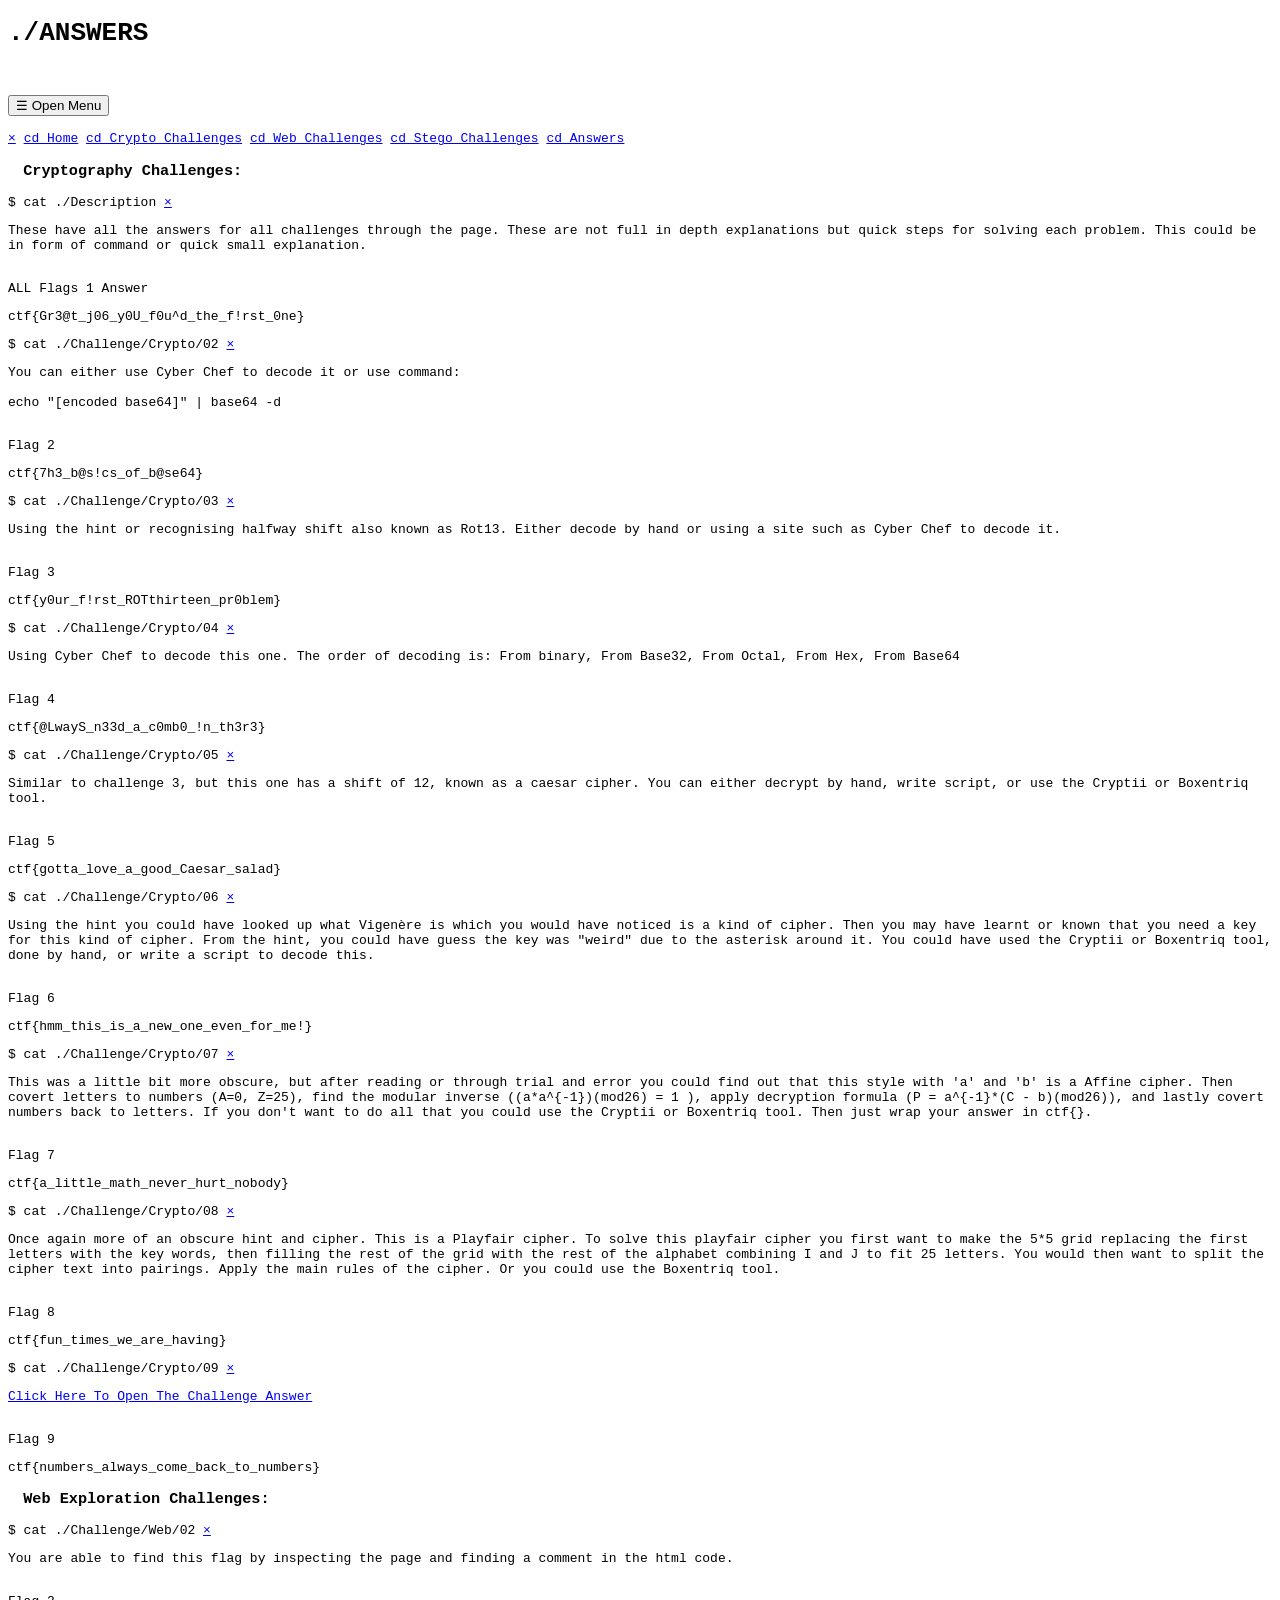
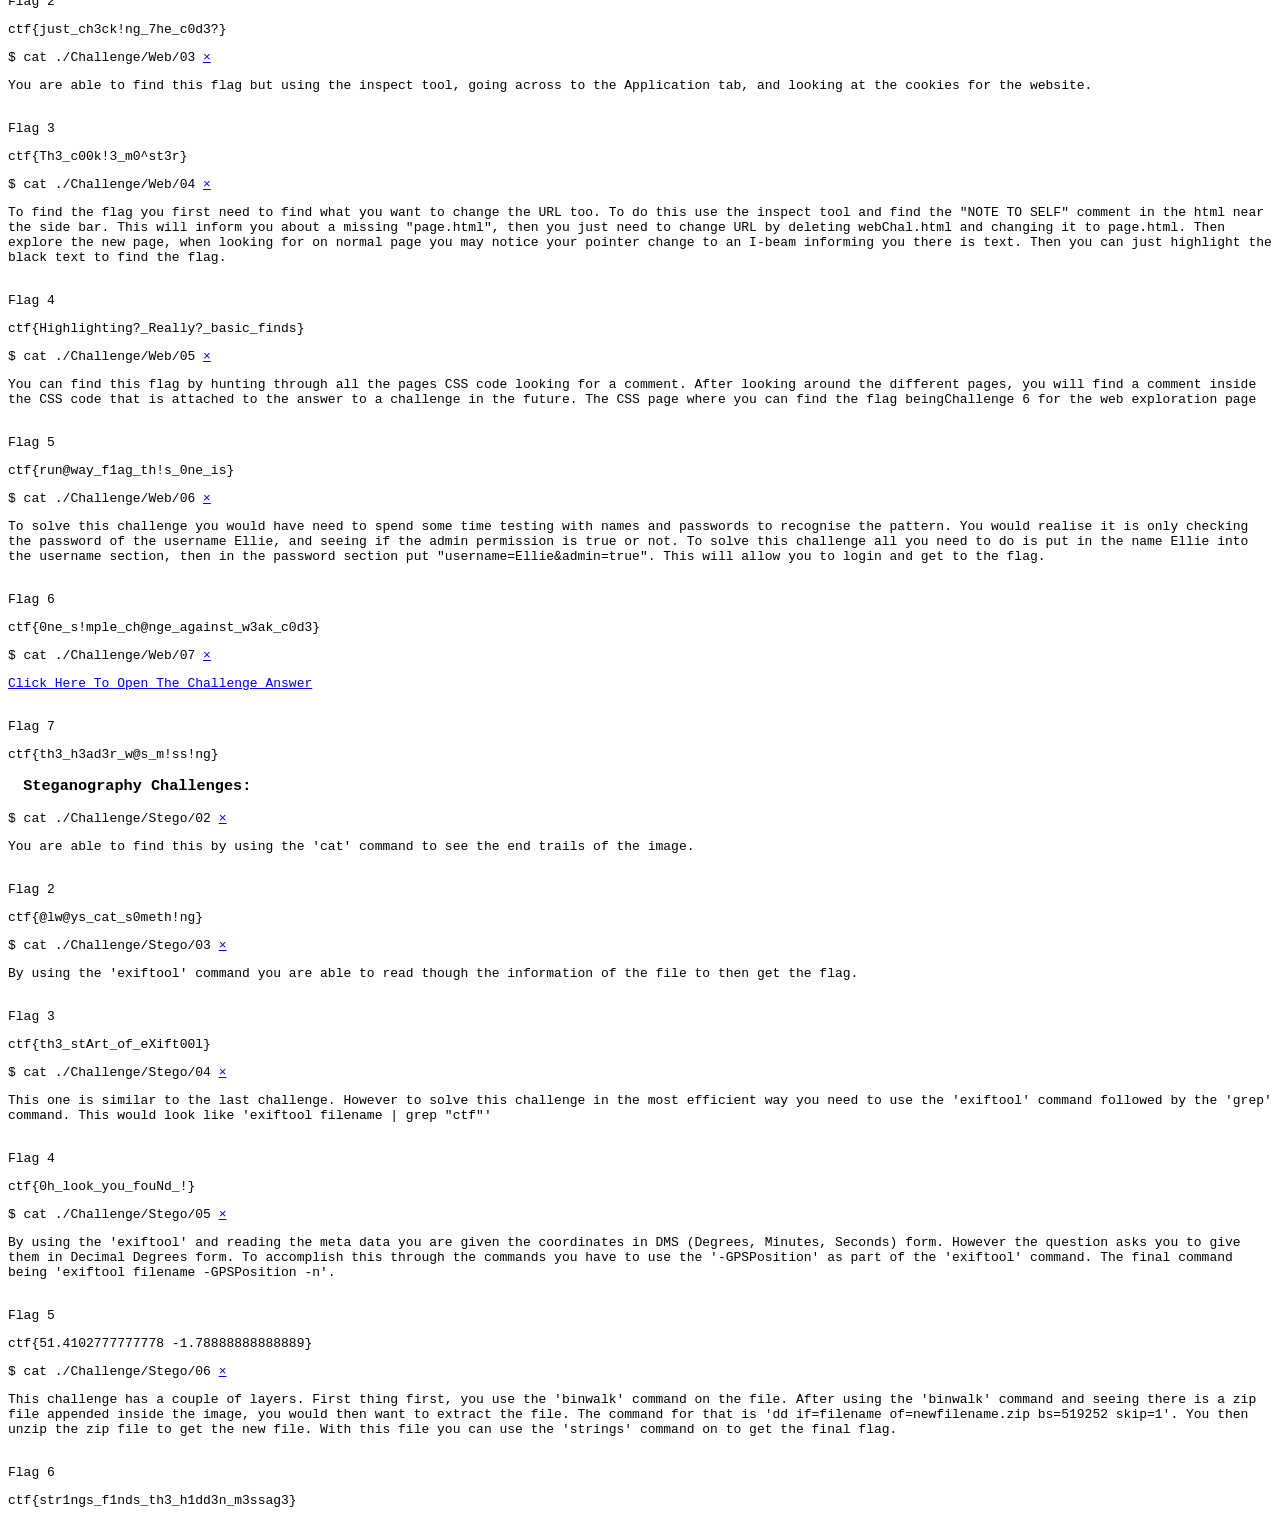
==== answers.html @ b416fdd0 "Made new rerepository for this since I wanted to leave the other code as is and start fresh for the " ====
<code>
<!doctype html>
<html lang="en">


<head>
<title>Answers</title>
<link rel="stylesheet" href="styles/style4.css">
<script src="allJS/progress.js"></script>
<script src="allJS/crypchal.js" defer></script>

<meta name="view-transition" content="same-origin">

</head>

<header>
<div class = "typewriter-container">
<h1 style="padding-top: 10px;" class="typewriter-text">./ANSWERS</h1>
</div><br><br>
<button id="menu-btn" class="menu-btn">&#9776; Open Menu</button>

<br><br>
<nav id="sidebar" class="sidebar">
<div class="sidebar-links">
<a href="javascript:void(0)" class="closebtn" id="close-btn">&times;</a>
<a href="index.html">cd Home</a>
<a href="crypChal.html"> cd Crypto_Challenges</a>
<a href="webChal.html"> cd Web_Challenges</a>
<a href="picChal.html"> cd Stego_Challenges</a>
<a href="answers.html">cd Answers</a>
</div>


</header>


<body>
    <h3>&emsp;Cryptography Challenges:</h3>
<dev>
<div class="container">
    <div class="tester" onclick="toggleOn(this, event)">
        <span class="Preview">$ cat ./Description</span>
        <a href="#" onclick="toggleOff(this, event); return false" class="close-btn">&times;</a>
        <p class="inner">
            These have all the answers for all challenges through the page. These are not
            full in depth explanations but quick steps for solving each problem.
            This could be in form of command or quick small explanation. 
        </p>
        <br>
        <div class="tester2" onclick="toggleOn2(this, event)">
            <span class="Preview">ALL Flags 1 Answer</span>
                <p class="inner-hint">ctf{Gr3@t_j06_y0U_f0u^d_the_f!rst_0ne}</p>
        </div>
    </div>


   


    <div class="tester" onclick= "toggleOn(this, event)" >
        <span class="Preview">$ cat ./Challenge/Crypto/02</span>
        <a href="#" onclick="toggleOff(this, event); return false" class="close-btn2">&times;</a>
        <p class="inner">You can either use Cyber Chef to decode it or use command: <br><br>
            echo "[encoded base64]" | base64 -d
        </p>
        <br>
            <div class="tester2" onclick="toggleOn2(this, event)">
                    <span class="Preview">Flag 2</span>
                    <p class="inner-hint">ctf{7h3_b@s!cs_of_b@se64}</p>
            </div>

    </div>

    


    <div class="tester" onclick="toggleOn(this, event)">
        <span class="Preview">$ cat ./Challenge/Crypto/03</span>
        <a href="#" onclick="toggleOff(this, event); return false" class="close-btn2">&times;</a>
        <p class="inner">Using the hint or recognising halfway shift also known as Rot13. Either decode by hand
            or using a site such as Cyber Chef to decode it. 
        </p>
        <br>
            <div class="tester2" onclick="toggleOn2(this, event)">
                    <span class="Preview">Flag 3</span>
                    <p class="inner-hint">ctf{y0ur_f!rst_ROTthirteen_pr0blem}</p>
            </div>
    </div>
    
    <div class="tester" onclick="toggleOn(this, event)">
        <span class="Preview">$ cat ./Challenge/Crypto/04</span>
        <a href="#" onclick="toggleOff(this, event); return false" class="close-btn2">&times;</a>
        <p class="inner">Using Cyber Chef to decode this one. The order of decoding is: 
            From binary, From Base32, From Octal, From Hex, From Base64 </p>
        <br>
            <div class="tester2" onclick="toggleOn2(this, event)">
                    <span class="Preview">Flag 4</span>
                    <p class="inner-hint">ctf{@LwayS_n33d_a_c0mb0_!n_th3r3}</p>
            </div>
    </div>

    <div class="tester" onclick="toggleOn(this, event)">
        <span class="Preview">$ cat ./Challenge/Crypto/05</span>
        <a href="#" onclick="toggleOff(this, event); return false" class="close-btn2">&times;</a>
        <p class="inner">Similar to challenge 3, but this one has a shift of 12, known as a caesar cipher.
            You can either decrypt by hand, write script, or use the Cryptii or Boxentriq tool. 
        </p>
        <br>
            <div class="tester2" onclick="toggleOn2(this, event)">
                    <span class="Preview">Flag 5</span>
                    <p class="inner-hint">ctf{gotta_love_a_good_Caesar_salad}</p>
            </div>
    </div>


    <div class="tester" onclick="toggleOn(this, event)">
        <span class="Preview">$ cat ./Challenge/Crypto/06</span>
        <a href="#" onclick="toggleOff(this, event); return false" class="close-btn2">&times;</a>
        <p class="inner">Using the hint you could have looked up what Vigenère is which you would have noticed 
            is a kind of cipher. Then you may have learnt or known that you need a key for this kind of cipher.
            From the hint, you could have guess the key was "weird" due to the asterisk around it. You could have 
            used the Cryptii or Boxentriq tool, done by hand, or write a script to decode this.
        </p>
        <br>
            <div class="tester2" onclick="toggleOn2(this, event)">
                    <span class="Preview">Flag 6</span>
                    <p class="inner-hint">ctf{hmm_this_is_a_new_one_even_for_me!}</p>
            </div>
    </div>

    <div class="tester" onclick="toggleOn(this, event)">
        <span class="Preview">$ cat ./Challenge/Crypto/07</span>
        <a href="#" onclick="toggleOff(this, event); return false" class="close-btn2">&times;</a>
        <p class="inner">This was a little bit more obscure, but after reading or through trial and error you could find
            out that this style with 'a' and 'b' is a Affine cipher. Then covert letters to numbers (A=0, Z=25),
            find the modular inverse ((a*a^{-1})(mod26) = 1 ), apply decryption formula (P = a^{-1}*(C - b)(mod26)), and 
            lastly covert numbers back to letters. If you don't want to do all that you could use the Cryptii or Boxentriq tool.
            Then just wrap your answer in ctf{}. 
        </p>
        <br>
            <div class="tester2" onclick="toggleOn2(this, event)">
                    <span class="Preview">Flag 7</span>
                    <p class="inner-hint">ctf{a_little_math_never_hurt_nobody}</p>
            </div>
    </div>

    <div class="tester" onclick="toggleOn(this, event)">
        <span class="Preview">$ cat ./Challenge/Crypto/08</span>
        <a href="#" onclick="toggleOff(this, event); return false" class="close-btn2">&times;</a>
        <p class="inner">Once again more of an obscure hint and cipher. This is a Playfair cipher.
            To solve this playfair cipher you first want to make the 5*5 grid replacing the first letters
            with the key words, then filling the rest of the grid with the rest of the alphabet combining I and J 
            to fit 25 letters. You would then want to split the cipher text into pairings. Apply the main rules of the cipher.
            Or you could use the Boxentriq tool. 
        </p>
        <br>
            <div class="tester2" onclick="toggleOn2(this, event)">
                    <span class="Preview">Flag 8</span>
                    <p class="inner-hint">ctf{fun_times_we_are_having}</p>
            </div>
    </div>


    <div class="tester" onclick="toggleOn(this, event)">
        <span class="Preview">$ cat ./Challenge/Crypto/09</span>
        <a href="#" onclick="toggleOff(this, event); return false" class="close-btn2">&times;</a>
        <p class="inner"><a href="other/Chal9_answer.html" target="_blank">Click Here To Open The Challenge Answer</a> 
        </p>
        <br>
            <div class="tester2" onclick="toggleOn2(this, event)">
                    <span class="Preview">Flag 9</span>
                    <p class="inner-hint">ctf{numbers_always_come_back_to_numbers}</p>
            </div>
    </div>

</div>

<p class="hmm"></p>
<h3>&emsp;Web Exploration Challenges:</h3>
<div class="container">
    <div class="tester" onclick= "toggleOn(this, event)" >
        <span class="Preview">$ cat ./Challenge/Web/02</span>
        <a href="#" onclick="toggleOff(this, event); return false" class="close-btn3">&times;</a>
        <p class="inner">You are able to find this flag by inspecting the page and finding a comment in 
            the html code.
        </p>
        <br>
            <div class="tester2" onclick="toggleOn2(this, event)">
                    <span class="Preview">Flag 2</span>
                    <p class="inner-hint">ctf{just_ch3ck!ng_7he_c0d3?}</p>
            </div>

    </div>
    <div class="tester" onclick="toggleOn(this, event)">
        <span class="Preview">$ cat ./Challenge/Web/03</span>
        <a href="#" onclick="toggleOff(this, event); return false" class="close-btn3">&times;</a>
        <p class="inner">You are able to find this flag but using the inspect tool, going across
            to the Application tab, and looking at the cookies for the website.
        </p>
        <br>
            <div class="tester2" onclick="toggleOn2(this, event)">
                    <span class="Preview">Flag 3</span>
                    <p class="inner-hint">ctf{Th3_c00k!3_m0^st3r}</p>
            </div>
    </div>
    
    <div class="tester" onclick="toggleOn(this, event)">
        <span class="Preview">$ cat ./Challenge/Web/04</span>
        <a href="#" onclick="toggleOff(this, event); return false" class="close-btn3">&times;</a>
        <p class="inner">To find the flag you first need to find what you want to change the URL too.
            To do this use the inspect tool and find the "NOTE TO SELF" comment in the html near the side bar. 
            This will inform you about a missing "page.html", then you just need to change URL by deleting
            webChal.html and changing it to page.html. Then explore the new page, when looking for on normal page
            you may notice your pointer change to an I-beam informing you there is text. Then you can just highlight
            the black text to find the flag. 
        </p>
        <br>
            <div class="tester2" onclick="toggleOn2(this, event)">
                    <span class="Preview">Flag 4</span>
                    <p class="inner-hint">ctf{Highlighting?_Really?_basic_finds}</p>
            </div>
    </div>

    <div class="tester" onclick="toggleOn(this, event)">
        <span class="Preview">$ cat ./Challenge/Web/05</span>
        <a href="#" onclick="toggleOff(this, event); return false" class="close-btn3">&times;</a>
        <p class="inner"> You can find this flag by hunting through all the pages CSS code looking for 
            a comment. After looking around the different pages, you will find a comment inside the 
        CSS code that is attached to the answer to a challenge in the future. The CSS page where you can 
        find the flag beingChallenge 6 for the web exploration page</p>
        <br>
            <div class="tester2" onclick="toggleOn2(this, event)">
                    <span class="Preview">Flag 5</span>
                    <p class="inner-hint">ctf{run@way_f1ag_th!s_0ne_is}</p>
            </div>
    </div>


    <div class="tester" onclick="toggleOn(this, event)">
        <span class="Preview">$ cat ./Challenge/Web/06</span>
        <a href="#" onclick="toggleOff(this, event); return false" class="close-btn3">&times;</a>
        <p class="inner">To solve this challenge you would have need to spend some time testing with names and 
            passwords to recognise the pattern. You would realise it is only checking the password of the username Ellie, and 
            seeing if the admin permission is true or not. To solve this challenge all you need to do is put in the 
            name Ellie into the username section, then in the password section put "username=Ellie&admin=true". This will 
            allow you to login and get to the flag. 
        </p>
        <br>
            <div class="tester2" onclick="toggleOn2(this, event)">
                    <span class="Preview">Flag 6</span>
                    <p class="inner-hint">ctf{0ne_s!mple_ch@nge_against_w3ak_c0d3}</p>
            </div>
    </div>

    <div class="tester" onclick="toggleOn(this, event)">
        <span class="Preview">$ cat ./Challenge/Web/07</span>
        <a href="#" onclick="toggleOff(this, event); return false" class="close-btn3">&times;</a>
        <p class="inner"><a href="other/Chal7_answer.html" target="_blank">Click Here To Open The Challenge Answer</a> 
        </p>
        <br>
            <div class="tester2" onclick="toggleOn2(this, event)">
                    <span class="Preview">Flag 7</span>
                    <p class="inner-hint">ctf{th3_h3ad3r_w@s_m!ss!ng}</p>
            </div>
    </div>


    </div>
</div>







</div>

<p class="hmm"></p>
<h3>&emsp;Steganography Challenges:</h3>
<div class="container">
    <div class="tester" onclick= "toggleOn(this, event)" >
        <span class="Preview">$ cat ./Challenge/Stego/02</span>
        <a href="#" onclick="toggleOff(this, event); return false" class="close-btn4">&times;</a>
        <p class="inner">You are able to find this by using the 'cat' command to see the end trails of the 
            image.
        </p>
        <br>
            <div class="tester2" onclick="toggleOn2(this, event)">
                    <span class="Preview">Flag 2</span>
                    <p class="inner-hint">ctf{@lw@ys_cat_s0meth!ng}</p>
            </div>

    </div>
    <div class="tester" onclick="toggleOn(this, event)">
        <span class="Preview">$ cat ./Challenge/Stego/03</span>
        <a href="#" onclick="toggleOff(this, event); return false" class="close-btn4">&times;</a>
        <p class="inner">By using the 'exiftool' command you are able to read though the information of the file 
            to then get the flag.
        </p>
        <br>
            <div class="tester2" onclick="toggleOn2(this, event)">
                    <span class="Preview">Flag 3</span>
                    <p class="inner-hint">ctf{th3_stArt_of_eXift00l}</p>
            </div>
    </div>
    
    <div class="tester" onclick="toggleOn(this, event)">
        <span class="Preview">$ cat ./Challenge/Stego/04</span>
        <a href="#" onclick="toggleOff(this, event); return false" class="close-btn4">&times;</a>
        <p class="inner">This one is similar to the last challenge. However to solve this challenge in the most
            efficient way you need to use the 'exiftool' command followed by the 'grep' command. This would look like
            'exiftool filename | grep "ctf"'
        </p>
        <br>
            <div class="tester2" onclick="toggleOn2(this, event)">
                    <span class="Preview">Flag 4</span>
                    <p class="inner-hint">ctf{0h_look_you_fouNd_!}</p>
            </div>
    </div>

    <div class="tester" onclick="toggleOn(this, event)">
        <span class="Preview">$ cat ./Challenge/Stego/05</span>
        <a href="#" onclick="toggleOff(this, event); return false" class="close-btn4">&times;</a>
        <p class="inner">By using the 'exiftool' and reading the meta data you are given the coordinates in
        DMS (Degrees, Minutes, Seconds) form. However the question asks you to give them in Decimal Degrees form. 
        To accomplish this through the commands you have to use the '-GPSPosition' as part of the 'exiftool' command.
        The final command being 'exiftool filename -GPSPosition -n'.
</p>
        <br>
            <div class="tester2" onclick="toggleOn2(this, event)">
                    <span class="Preview">Flag 5</span>
                    <p class="inner-hint">ctf{51.4102777777778 -1.78888888888889}</p>
            </div>
    </div>


    <div class="tester" onclick="toggleOn(this, event)">
        <span class="Preview">$ cat ./Challenge/Stego/06</span>
        <a href="#" onclick="toggleOff(this, event); return false" class="close-btn4">&times;</a>
        <p class="inner"> This challenge has a couple of layers. First thing first, you use the
            'binwalk' command on the file. After using the 'binwalk' command and seeing there is a zip file 
            appended inside the image, you would then want to extract the file. The command for that is 
            'dd if=filename of=newfilename.zip bs=519252 skip=1'. You then unzip the zip file to get the new file. 
            With this file you can use the 'strings' command on to get the final flag. 
        </p>
        <br>
            <div class="tester2" onclick="toggleOn2(this, event)">
                    <span class="Preview">Flag 6</span>
                    <p class="inner-hint">ctf{str1ngs_f1nds_th3_h1dd3n_m3ssag3}</p>
            </div>
    </div>

    </div>
</div>

</dev>
</body>

</html>
</code>
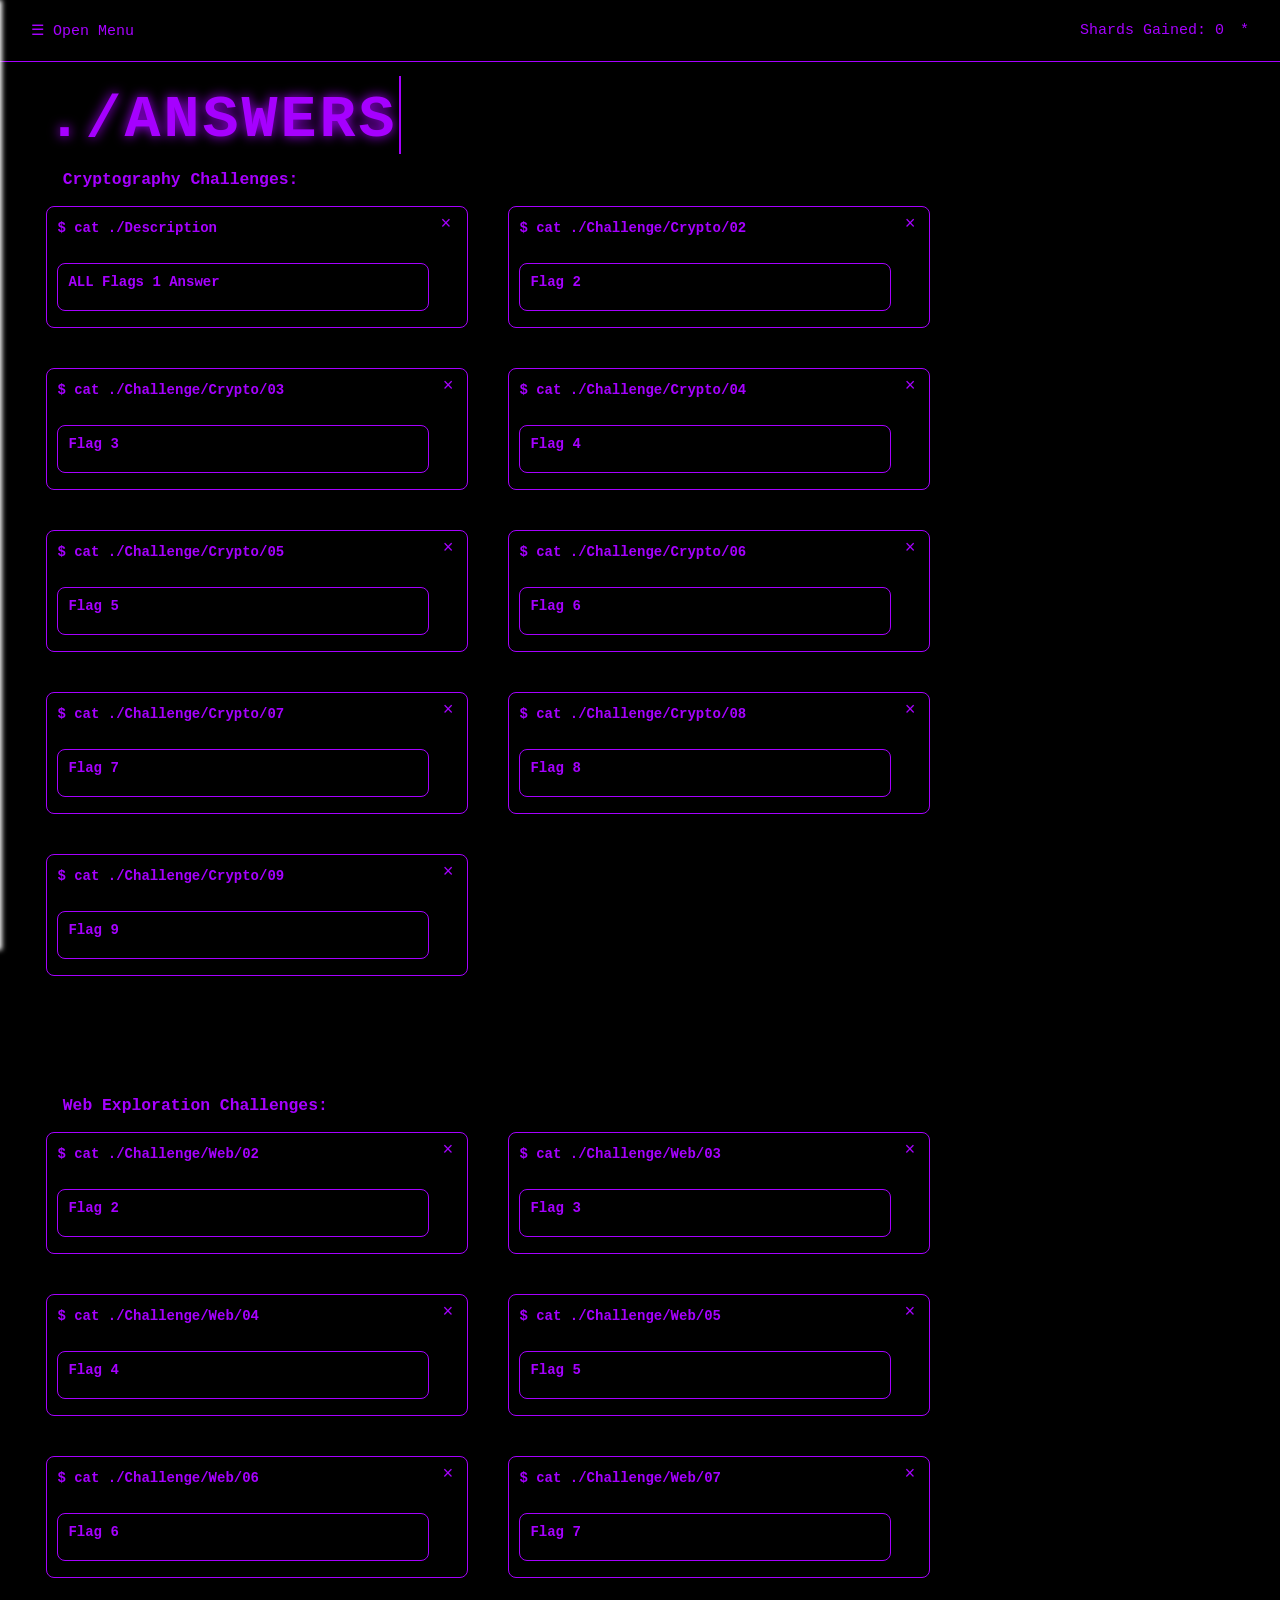
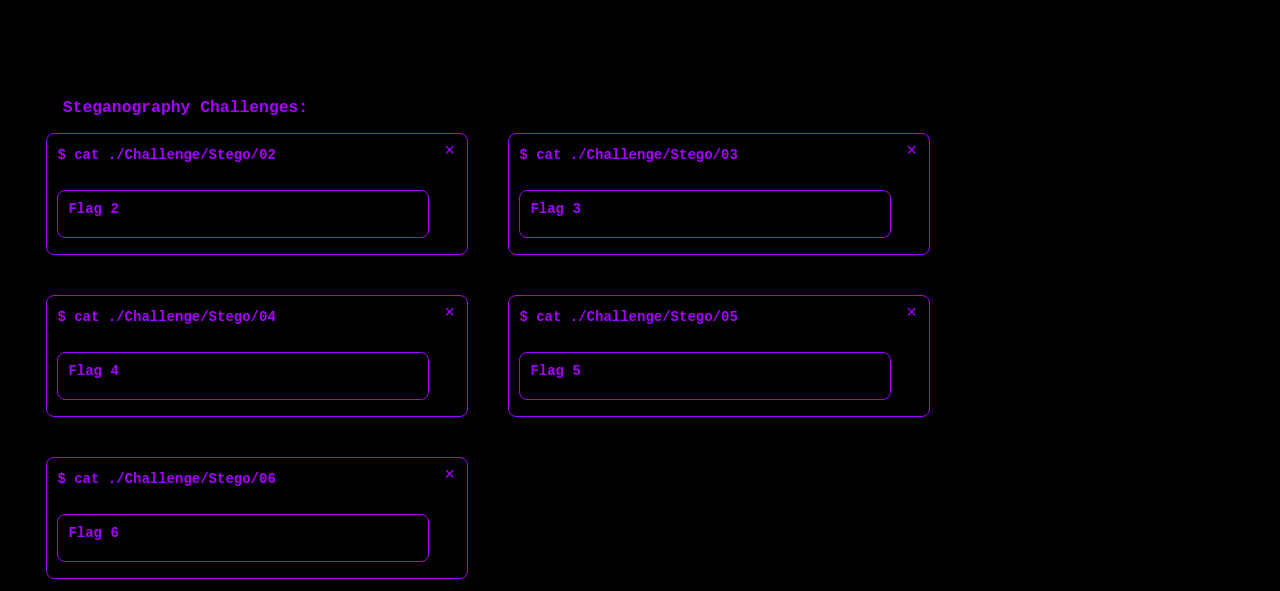
==== commit d00821e1: "... commit since I haven't done one in a while - working on the top bar since the terminal stuff was" ====
--- a/answers.html
+++ b/answers.html
@@ -10,20 +10,15 @@
 <script src="allJS/crypchal.js" defer></script>
 
 <meta name="view-transition" content="same-origin">
-
 </head>
 
 <header>
-<div class = "typewriter-container">
-<h1 style="padding-top: 10px;" class="typewriter-text">./ANSWERS</h1>
-</div><br><br>
-<button id="menu-btn" class="menu-btn">&#9776; Open Menu</button>
 
 <br><br>
 <nav id="sidebar" class="sidebar">
 <div class="sidebar-links">
 <a href="javascript:void(0)" class="closebtn" id="close-btn">&times;</a>
-<a href="index.html">cd Home</a>
+<a href="main.html">cd Home</a>
 <a href="crypChal.html"> cd Crypto_Challenges</a>
 <a href="webChal.html"> cd Web_Challenges</a>
 <a href="picChal.html"> cd Stego_Challenges</a>
@@ -35,6 +30,21 @@
 
 
 <body>
+
+    <div class="topbar">
+        <button id="menu-btn" class="menu-btn">&#9776; Open Menu</button>
+        <div class="pointContainerThing">
+            <!--Ok so gonna add each pic in here but don't have them rn since still trying 
+            to do pixel art ok... first time-->
+            <p>Shards Gained: <span id="pointCounter"></span> <button id="thing-button" class="menu-btn"> * </button></p>
+        </div>
+    </div>
+
+
+    <div class = "typewriter-container">
+        <h1 style="padding-top: 10px;" class="typewriter-text">./ANSWERS</h1>
+    </div>
+
     <h3>&emsp;Cryptography Challenges:</h3>
 <dev>
 <div class="container">
@@ -54,7 +64,7 @@
     </div>
 
 
-   
+
 
 
     <div class="tester" onclick= "toggleOn(this, event)" >
--- a/styles/style4.css
+++ b/styles/style4.css
@@ -0,0 +1,430 @@
+@keyframes fade-in {
+    from {
+        opacity: 0;
+    }
+}
+
+@keyframes fade-out {
+    to {
+        opacity: 0;
+    }
+}
+
+@keyframes typing {
+    from {
+        width: 0;
+    }
+
+    to {
+        width: 100%;
+    }
+}
+
+@keyframes blink-caret {
+
+    0%,
+    100% {
+        border-color: transparent;
+    }
+
+    50% {
+        border-color: #a600ff;
+    }
+}
+
+::view-transition-old(root) {
+    animation: 0.5s ease-out both fade-out;
+}
+
+::view-transition-new(root) {
+    animation: 0.5s ease-in both fade-int;
+}
+
+
+
+.topbar {
+    position:fixed;
+    top: 0px;
+    left: 0px;
+    width: 100%;
+    box-sizing: border-box;
+    display: flex;
+    align-items: center;
+    justify-content: space-between;
+    padding: 0px 24px;
+    font-family: monospace;
+    font-weight: normal;
+    font-size: 15px;
+    background-color: black;
+    border-bottom: 1px solid #a600ff;
+    z-index: 1;
+}
+
+.pointContainerThing{
+    padding: 0;
+}
+
+.menu-btn {
+    padding: 7px 7px;    
+    background-color: #000000;
+    font-family: monospace;
+    color: #a600ff;
+    cursor: pointer;
+    border: none;
+    transition: all 0.3s ease;
+    border-radius: 10px;
+    font-size: large;
+    font-size: 15px;
+}
+
+
+body {
+    background-color: black;
+    font-family: monospace;
+    color: #a600ff;
+    padding-left: 3%;
+    font-size: 14px;
+
+}
+
+header {
+    font-family: monospace;
+    color: #a600ff;
+    font-size: 30px;
+    text-shadow: 0 0 12px #a600ff;
+
+}
+
+.sidebar a {
+    font-family: monospace;
+    color: #a600ff;
+    font-size: 70%;
+    overflow: hidden;
+}
+
+.menu-btn:hover {
+    background-color: #1a1d23;
+    /* background-color: rgba(71, 0, 110, 0.5); */
+}
+
+.sidebar {
+    height: 100%;
+    width: 300px;
+    position: fixed;
+    top: 0;
+    left: -300px;
+    background-color: #000000;
+    padding-top: 50px;
+    z-index: 999;
+    transition: left 0.3s ease-in-out;
+    box-shadow: 2px 0 5px #ffffff;
+    overflow: hidden;
+}
+
+.sidebar.active {
+    left: 0;
+
+    overflow: hidden;
+
+}
+
+.sidebar .close-btn {
+    position: absolute;
+    top: 15px;
+    right: 25px;
+    font-size: 36px;
+    color: #ffffff;
+    text-decoration: none;
+    cursor: pointer;
+    transition: left 0.3s ease-out;
+    overflow: hidden;
+}
+
+.sidebar-links a {
+    padding: 15px 25px;
+    text-decoration: none;
+    font-size: 18px;
+    color: #ffffff;
+    display: block;
+    transition: 0.2s;
+    padding-left: 20px;
+    text-shadow: 2px 0 5px #ffffff;
+}
+
+
+.container {
+    display: flex;
+    flex-wrap: wrap;
+    gap: 40px;
+    align-items: flex-start;
+
+
+}
+
+.tester {
+    flex-direction: column;
+    align-items: center;
+    background-color: rgb(0, 0, 0);
+    border: 1px solid #a600ff;
+    border-radius: 8px;
+    padding: 10px;
+    transition: all 0.3s ease;
+    overflow: visible;
+    cursor: pointer;
+    min-width: 400px;
+    min-height: 100px;
+
+}
+
+.tester .close-btn {
+    text-decoration: none;
+    color: #a600ff;
+    position: relative;
+    font-size: 18px;
+    border: none;
+    top: -3px;
+    left: 215px;
+
+}
+
+
+.tester .close-btn2 {
+    text-decoration: none;
+    color: #a600ff;
+    position: relative;
+    font-size: 18px;
+    border: none;
+    top: -3px;
+    left: 150px;
+}
+
+.tester .close-btn3 {
+    text-decoration: none;
+    color: #a600ff;
+    position: relative;
+    font-size: 18px;
+    border: none;
+    top: -3px;
+    left: 175px;
+}
+
+.tester .close-btn4 {
+    text-decoration: none;
+    color: #a600ff;
+    position: relative;
+    font-size: 18px;
+    border: none;
+    top: -3px;
+    left: 160px;
+}
+
+.tester2 {
+    align-items: center;
+    background-color: rgb(0, 0, 0);
+    border: 1px solid #a600ff;
+    border-radius: 8px;
+    padding: 10px;
+    max-width: 350px;
+    transition: all 0.3s ease;
+    overflow: visible;
+    cursor: pointer;
+    min-width: 350px;
+    text-decoration: none;
+
+}
+
+.inner {
+    width: 390px;
+    box-sizing: border-box;
+    margin: 10px 0 0 0;
+    padding: 0;
+    background-color: black;
+    max-height: 0;
+    opacity: 0;
+    overflow: hidden;
+    transition: all 0.3s ease;
+    text-decoration: none;
+}
+
+.inner a {
+    text-decoration: none;
+    color: #a600ff;
+
+}
+
+.inner-hint {
+    width: 350px;
+    box-sizing: border-box;
+    margin: 10px 0 0 0;
+    padding: 0;
+    background-color: black;
+    min-width: 350px;
+    max-height: 0;
+    opacity: 0;
+    overflow: hidden;
+    transition: all 0.3s ease;
+
+}
+
+
+.tester:hover {
+    background-color: #1a1d23;
+    transform: translateY(-3px);
+
+}
+
+.tester2:hover {
+    background-color: #1a1d23;
+
+}
+
+.tester2.active {
+    background-color: #000000;
+    color: #a600ff;
+}
+
+.tester.active {
+    background-color: #000000;
+    color: #a600ff;
+}
+
+.tester.active .inner {
+    max-height: 300px;
+    opacity: 1;
+    margin: 10px 0;
+    padding: 20px;
+}
+
+.tester2.active>.inner-hint {
+    max-height: 100px;
+    opacity: 1;
+    margin-top: 10px;
+}
+
+
+.Preview {
+    font-weight: 600;
+    color: #a600ff;
+
+}
+
+
+
+
+
+
+
+.thing {
+    font-size: large;
+
+}
+
+.flagTextBox {
+
+    background-color: #000000;
+    font-family: monospace;
+    color: #a600ff;
+    border: #1d1d1d;
+    transition: all 0.3ms ease;
+    width: 400px;
+    padding: 12px 16px;
+    font-size: medium;
+
+}
+
+.flagTextBox:focus {
+    border: #000000;
+    outline: none;
+    box-shadow: 0 0 12px rgb(42, 41, 41);
+    width: 500px;
+
+}
+
+p {
+    color: #a600ff;
+    font-family: monospace;
+}
+
+
+
+
+.flagChecklist {
+    list-style: none;
+    padding: 0;
+    display: flex;
+    flex-wrap: wrap;
+    gap: 15px;
+
+}
+
+.flagChecklist li {
+    width: calc(33.333% - 10px);
+    box-sizing: border-box;
+}
+
+#flagChecklist input[type="checkbox"] {
+    appearance: none;
+    width: 18px;
+    height: 18px;
+    border: 1px solid #a600ff;
+    background-color: black;
+    cursor: pointer;
+    vertical-align: middle;
+    margin-right: 8px;
+    z-index: 1 !important;
+    font-size: large;
+}
+
+#flagChecklist input[type="checkbox"]:checked {
+    background-color: #a600ff;
+    position: relative;
+    z-index: 1 !important;
+}
+
+#flagChecklist input[type="checkbox"]:checked::after {
+    content: "✔";
+    color: black;
+    font-size: 14px;
+    font-weight: bold;
+    position: absolute;
+    left: 3px;
+    top: -1px;
+    z-index: 1 !important;
+}
+
+#flagChecklist input[type="checkbox"]:checked {
+    background-color: #a600ff;
+    box-shadow: 0 0 8px #a600ff;
+    position: relative;
+    z-index: 1 !important;
+}
+
+.hmm {
+    padding-top: 50px;
+    padding-bottom: 40px;
+    padding-left: 550px;
+    padding-right: 550px;
+}
+
+.typewriter-container {
+    display: inline-block;
+}
+
+.typewriter-text {
+    font-family: monospace;
+    color: #a600ff;
+    font-size: 60px !important;
+    text-shadow: 0 0 12px #a600ff;
+
+    display: inline-block;
+    overflow: hidden;
+    white-space: nowrap;
+
+    border-right: 2px solid #a600ff;
+    margin: 0 auto;
+    letter-spacing: .05em;
+
+    animation:
+        typing 2s steps(18, end) forwards,
+        blink-caret .75s step-end infinite;
+}
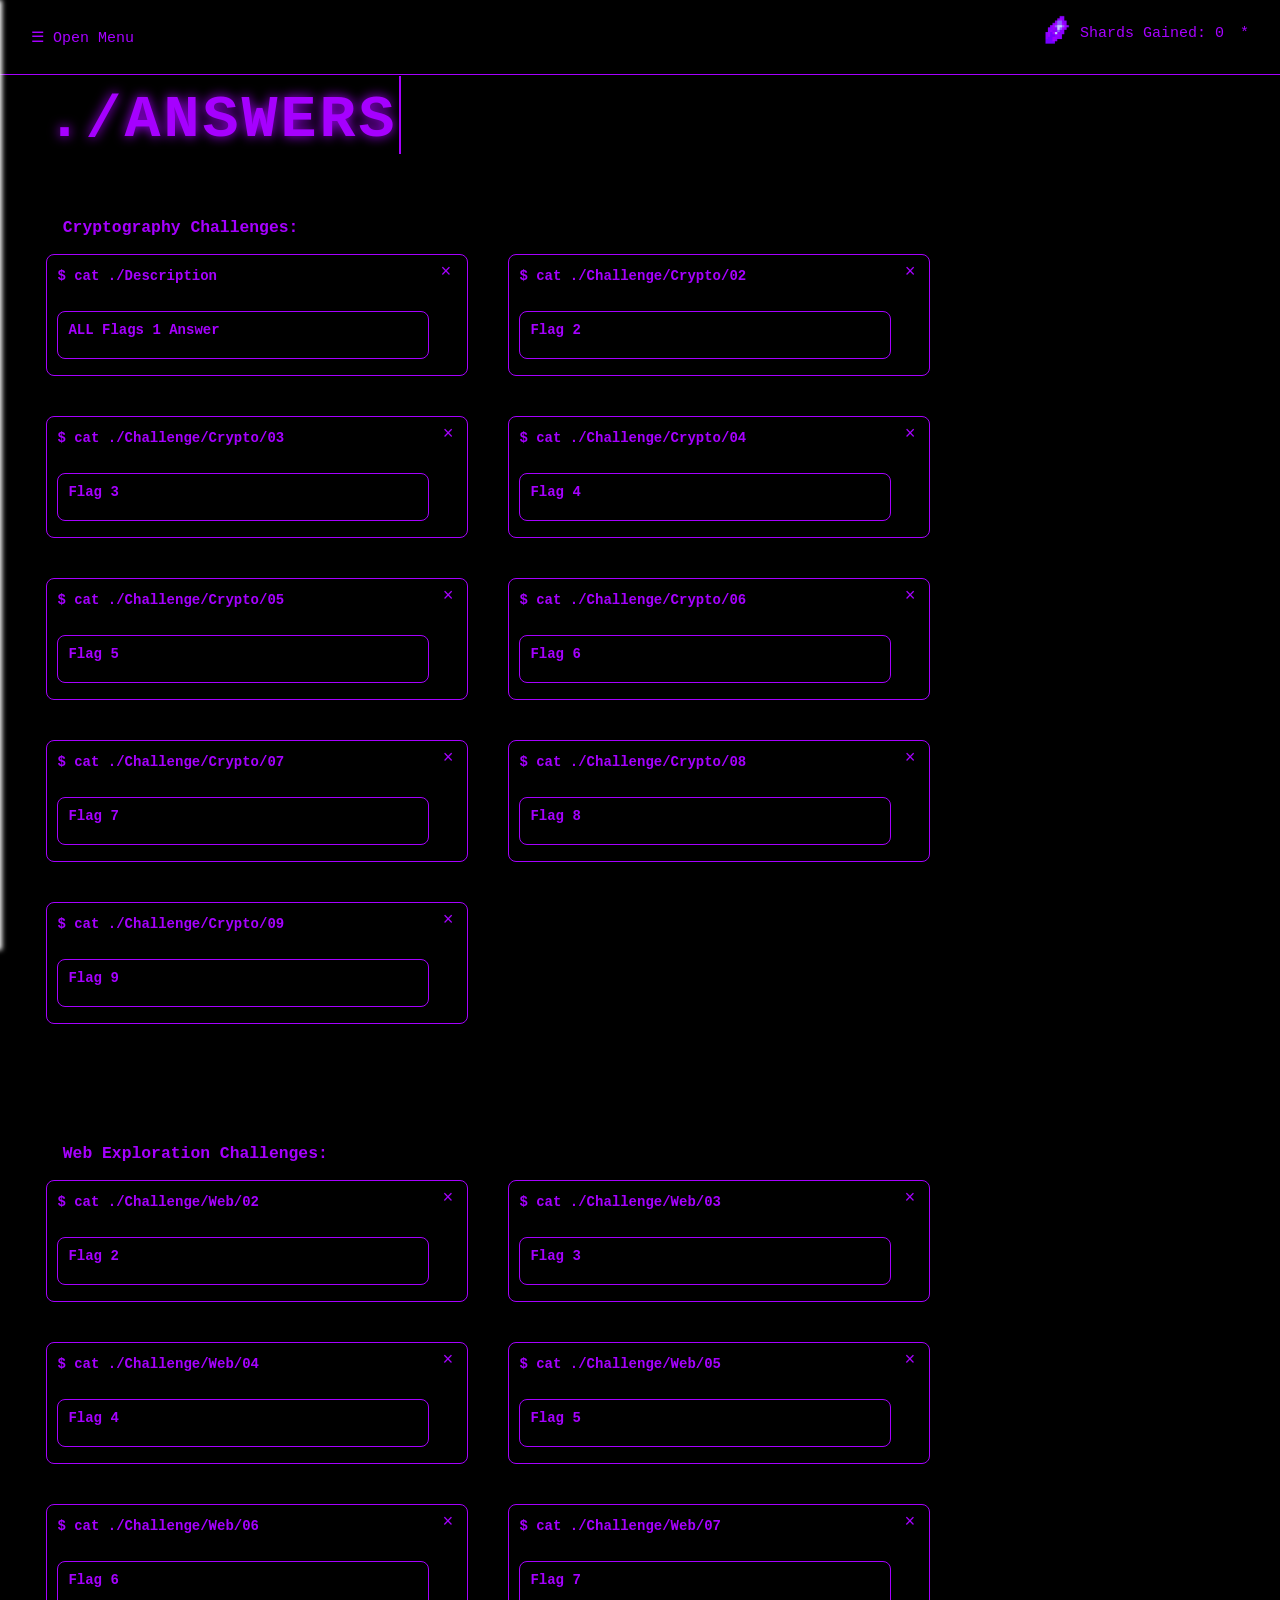
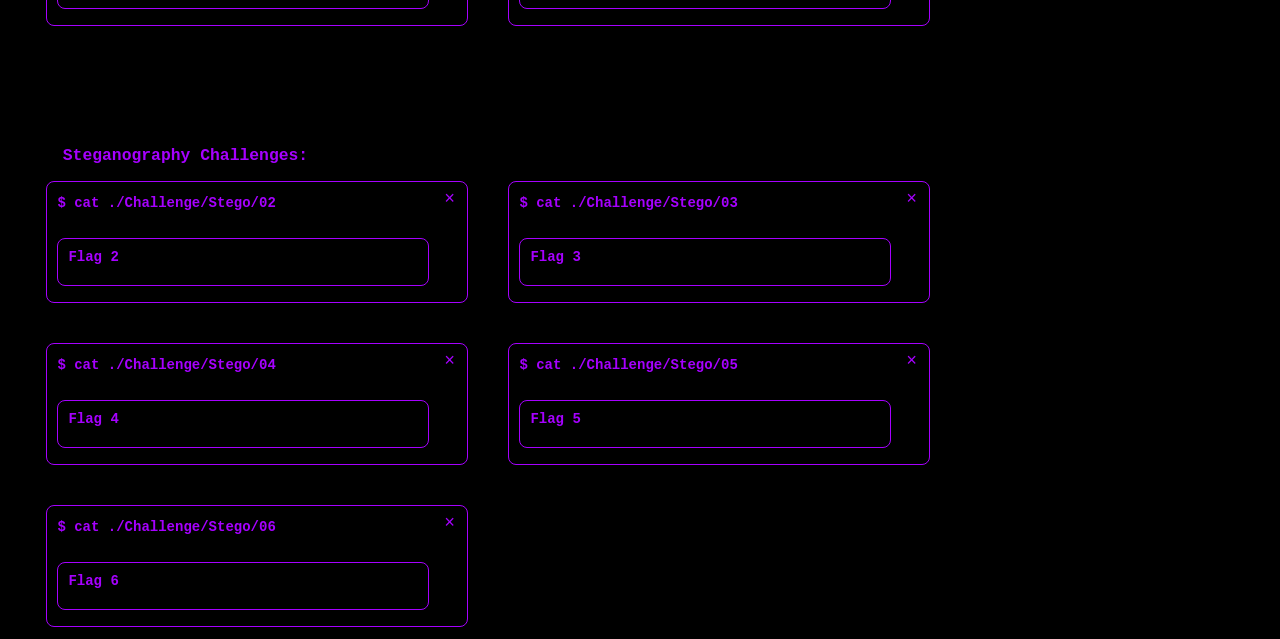
==== commit 1cd76ee2: "got the top bar mostly in (wanna add the pop up thing) got the shard pixel art in - first time doing" ====
--- a/answers.html
+++ b/answers.html
@@ -18,7 +18,7 @@
 <nav id="sidebar" class="sidebar">
 <div class="sidebar-links">
 <a href="javascript:void(0)" class="closebtn" id="close-btn">&times;</a>
-<a href="main.html">cd Home</a>
+<a href="index.html">cd Home</a>
 <a href="crypChal.html"> cd Crypto_Challenges</a>
 <a href="webChal.html"> cd Web_Challenges</a>
 <a href="picChal.html"> cd Stego_Challenges</a>
@@ -33,10 +33,12 @@
 
     <div class="topbar">
         <button id="menu-btn" class="menu-btn">&#9776; Open Menu</button>
-        <div class="pointContainerThing">
+        <div class="pointContainerThing" style="transform: translateY(-10px);">
             <!--Ok so gonna add each pic in here but don't have them rn since still trying 
             to do pixel art ok... first time-->
-            <p>Shards Gained: <span id="pointCounter"></span> <button id="thing-button" class="menu-btn"> * </button></p>
+            
+            <p><img src="/pics/purple.PNG" class="shardImage">Shards Gained: <span id="pointCounter"></span> <button id="thing-button" class="menu-btn"> * </button></p>
+        </div>
         </div>
     </div>
 
@@ -44,7 +46,7 @@
     <div class = "typewriter-container">
         <h1 style="padding-top: 10px;" class="typewriter-text">./ANSWERS</h1>
     </div>
-
+<br><br><br><br>
     <h3>&emsp;Cryptography Challenges:</h3>
 <dev>
 <div class="container">
--- a/styles/style4.css
+++ b/styles/style4.css
@@ -62,6 +62,11 @@
 
 .pointContainerThing{
     padding: 0;
+}
+
+.shardImage{
+    width: 30px;
+    transform: translate(-8px, 8px);
 }
 
 .menu-btn {
